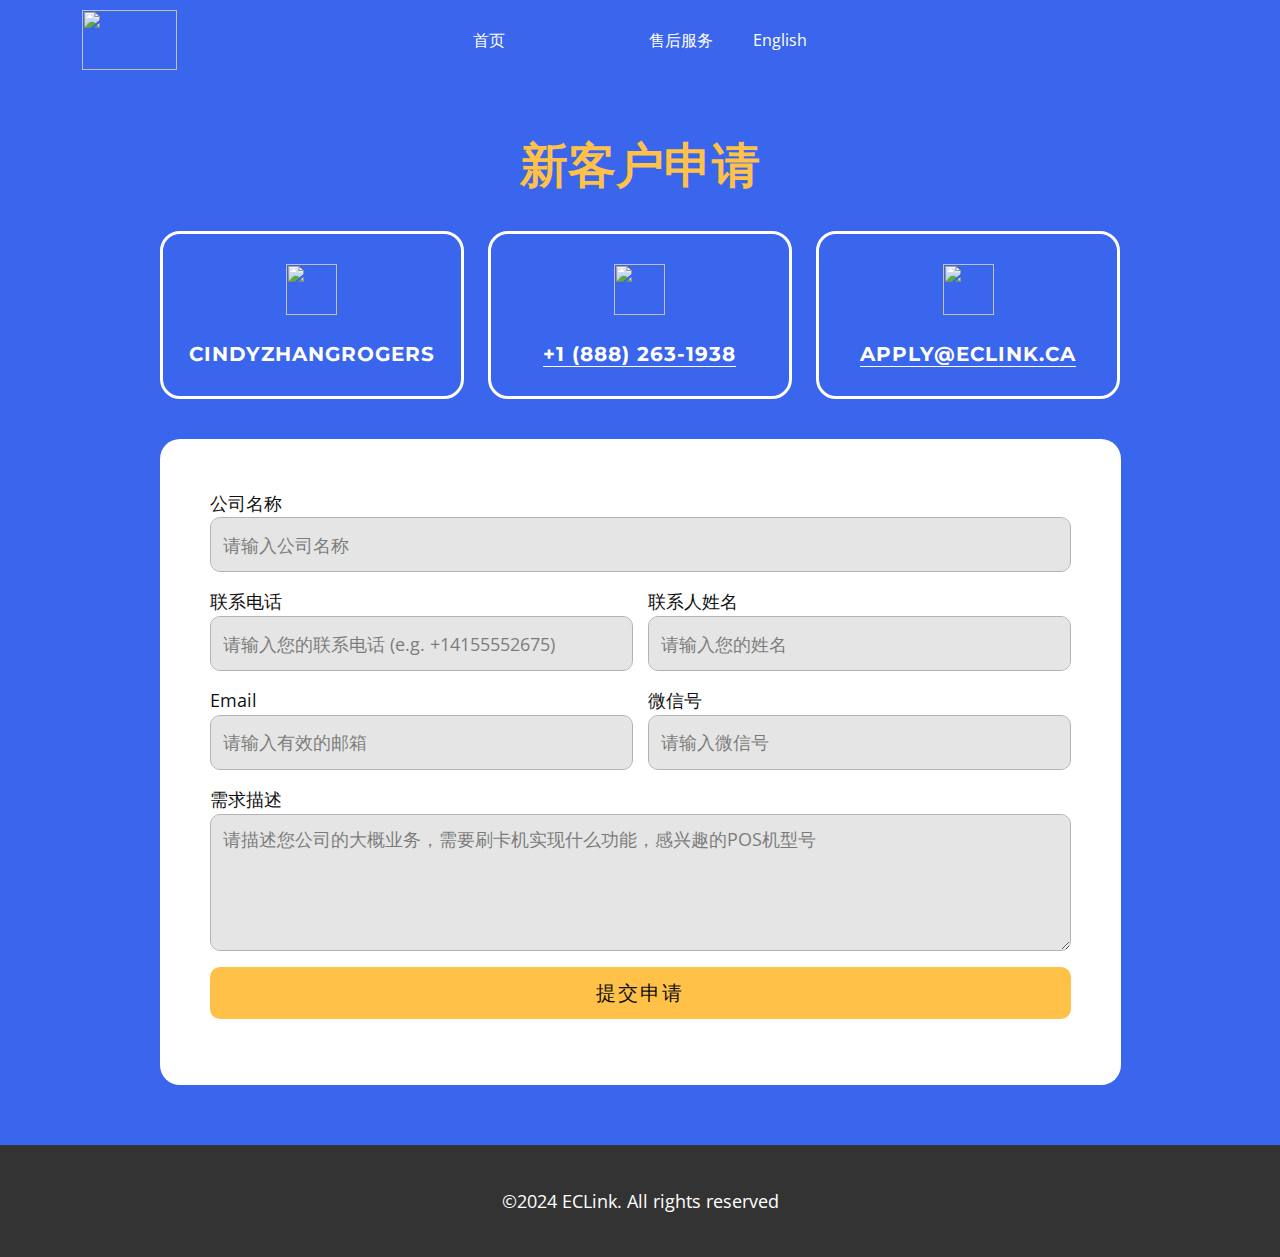
==== Application.html @ 1c9abfee "Add files via upload" ====
<!DOCTYPE html>
<html style="font-size: 16px;" lang="en"><head>
    <meta name="viewport" content="width=device-width, initial-scale=1.0">
    <meta charset="utf-8">
    <meta name="keywords" content="​Get in touch">
    <meta name="description" content="">
    <title>Application</title>
    <link rel="stylesheet" href="nicepage.css" media="screen">
<link rel="stylesheet" href="Application.css" media="screen">
    <script class="u-script" type="text/javascript" src="jquery-1.9.1.min.js" defer=""></script>
    <script class="u-script" type="text/javascript" src="nicepage.js" defer=""></script>
    <meta name="generator" content="Nicepage 6.3.7, nicepage.com">
    <meta name="referrer" content="origin">
    <link id="u-theme-google-font" rel="stylesheet" href="https://fonts.googleapis.com/css?family=Montserrat:100,100i,200,200i,300,300i,400,400i,500,500i,600,600i,700,700i,800,800i,900,900i|Open+Sans:300,300i,400,400i,500,500i,600,600i,700,700i,800,800i">
    <link id="u-page-google-font" rel="stylesheet" href="https://fonts.googleapis.com/css?family=Open+Sans:300,300i,400,400i,500,500i,600,600i,700,700i,800,800i">
    
    
    
    <script type="application/ld+json">{
		"@context": "http://schema.org",
		"@type": "Organization",
		"name": "",
		"logo": "images/logo.jpg"
}</script>
    <meta name="theme-color" content="#3a65ed">
    <meta property="og:title" content="Application">
    <meta property="og:type" content="website">
  <meta data-intl-tel-input-cdn-path="intlTelInput/"></head>
  <body data-path-to-root="./" data-include-products="false" class="u-body u-overlap u-overlap-contrast u-overlap-transparent u-xl-mode" data-lang="en"><header class="u-clearfix u-header u-header" id="sec-46b6"><div class="u-clearfix u-sheet u-sheet-1">
        <a href="#" class="u-image u-logo u-image-1" data-image-width="1075" data-image-height="680">
          <img class="u-logo-image u-logo-image-1" src="images/logo.jpg">
        </a>
        <nav class="u-menu u-menu-one-level u-offcanvas u-menu-1" data-responsive-from="SM">
          <div class="menu-collapse" style="font-size: 1rem; letter-spacing: 0px;">
            <a class="u-button-style u-custom-left-right-menu-spacing u-custom-padding-bottom u-custom-top-bottom-menu-spacing u-nav-link u-text-active-palette-1-base u-text-hover-palette-2-base" href="#">
              <svg class="u-svg-link" viewBox="0 0 24 24"><use xlink:href="#menu-hamburger"></use></svg>
              <svg class="u-svg-content" version="1.1" id="menu-hamburger" viewBox="0 0 16 16" x="0px" y="0px" xmlns:xlink="http://www.w3.org/1999/xlink" xmlns="http://www.w3.org/2000/svg"><g><rect y="1" width="16" height="2"></rect><rect y="7" width="16" height="2"></rect><rect y="13" width="16" height="2"></rect>
</g></svg>
            </a>
          </div>
          <div class="u-custom-menu u-nav-container">
            <ul class="u-nav u-unstyled u-nav-1"><li class="u-nav-item"><a class="u-button-style u-nav-link u-text-active-palette-1-base u-text-hover-palette-2-base" href="home.html" style="padding: 10px 20px;">首页</a>
</li><li class="u-nav-item"><a class="u-button-style u-nav-link u-text-active-palette-1-base u-text-hover-palette-2-base" href="Application.html" style="padding: 10px 20px;">开户申请</a>
</li><li class="u-nav-item"><a class="u-button-style u-nav-link u-text-active-palette-1-base u-text-hover-palette-2-base" href="Support.html" style="padding: 10px 20px;">售后服务</a>
</li><li class="u-nav-item"><a class="u-button-style u-nav-link u-text-active-palette-1-base u-text-hover-palette-2-base" style="padding: 10px 20px;">English</a>
</li></ul>
          </div>
          <div class="u-custom-menu u-nav-container-collapse">
            <div class="u-black u-container-style u-inner-container-layout u-opacity u-opacity-95 u-sidenav">
              <div class="u-inner-container-layout u-sidenav-overflow">
                <div class="u-menu-close"></div>
                <ul class="u-align-center u-nav u-popupmenu-items u-unstyled u-nav-2"><li class="u-nav-item"><a class="u-button-style u-nav-link" href="home.html">首页</a>
</li><li class="u-nav-item"><a class="u-button-style u-nav-link" href="Application.html">开户申请</a>
</li><li class="u-nav-item"><a class="u-button-style u-nav-link" href="Support.html">售后服务</a>
</li><li class="u-nav-item"><a class="u-button-style u-nav-link">English</a>
</li></ul>
              </div>
            </div>
            <div class="u-black u-menu-overlay u-opacity u-opacity-70"></div>
          </div>
        </nav>
      </div></header>
    <section class="u-align-center u-clearfix u-palette-1-base u-section-1" id="carousel_5136">
      <div class="u-clearfix u-sheet u-sheet-1">
        <h3 class="u-text u-text-default u-text-palette-4-base u-text-1"> 新客户申请</h3>
        <div class="u-list u-list-1">
          <div class="u-repeater u-repeater-1">
            <div class="u-align-center u-border-3 u-border-white u-container-style u-hover-feature u-list-item u-radius u-repeater-item u-shape-round u-list-item-1">
              <div class="u-container-layout u-similar-container u-valign-bottom u-container-layout-1"><span class="u-file-icon u-hover-feature u-icon u-text-white u-icon-1"><img src="images/3128220-93ff8251.png" alt=""></span>
                <h6 class="u-text u-text-2"> cindyzhangrogers</h6>
              </div>
            </div>
            <div class="u-align-center u-border-3 u-border-white u-container-style u-hover-feature u-list-item u-radius u-repeater-item u-shape-round u-list-item-2">
              <div class="u-container-layout u-similar-container u-valign-bottom u-container-layout-2"><span class="u-file-icon u-hover-feature u-icon u-icon-rectangle u-text-white u-icon-2"><img src="images/3059446-c2c5b33e.png" alt=""></span>
                <h6 class="u-text u-text-3">
                  <a href="https://nicepage.one" class="u-active-none u-border-1 u-border-active-palette-4-light-2 u-border-hover-palette-4-light-2 u-border-no-left u-border-no-right u-border-no-top u-border-white u-bottom-left-radius-0 u-bottom-right-radius-0 u-btn u-button-link u-button-style u-hover-none u-none u-radius-0 u-text-active-palette-4-light-2 u-text-body-alt-color u-text-hover-palette-4-light-2 u-top-left-radius-0 u-top-right-radius-0 u-btn-1"> +1 (888) 263-1938</a>
                </h6>
              </div>
            </div>
            <div class="u-align-center u-border-3 u-border-white u-container-style u-hover-feature u-list-item u-radius u-repeater-item u-shape-round u-list-item-3">
              <div class="u-container-layout u-similar-container u-valign-bottom u-container-layout-3"><span class="u-file-icon u-hover-feature u-icon u-icon-rectangle u-text-white u-icon-3"><img src="images/2099199-390ae0a7.png" alt=""></span>
                <h6 class="u-text u-text-4">
                  <a href="https://nicepage.cc" class="u-active-none u-border-1 u-border-active-palette-4-light-2 u-border-hover-palette-4-light-2 u-border-no-left u-border-no-right u-border-no-top u-border-white u-btn u-button-link u-button-style u-hover-none u-none u-text-active-palette-4-light-2 u-text-body-alt-color u-text-hover-palette-4-light-2 u-btn-2" data-animation-name="" data-animation-duration="0" data-animation-delay="0" data-animation-direction="">apply@eclink.ca</a>
                </h6>
              </div>
            </div>
          </div>
        </div>
        <div class="u-align-center u-container-style u-expanded-width-sm u-expanded-width-xs u-group u-radius-20 u-shape-round u-white u-group-1">
          <div class="u-container-layout u-valign-middle-lg u-valign-middle-md u-valign-middle-sm u-valign-middle-xl u-container-layout-4">
            <div class="u-form u-form-1">
              <form action="https://forms.nicepagesrv.com/v2/form/process" class="u-clearfix u-form-spacing-15 u-form-vertical u-inner-form" source="email" name="form" style="padding: 0px;">
                <div class="u-form-group u-form-name">
                  <label for="name-4c18" class="u-label u-label-1">公司名称</label>
                  <input type="text" placeholder="请输入公司名称" id="name-4c18" name="companyname" class="u-grey-10 u-input u-input-rectangle u-radius-10 u-input-1" required="">
                </div>
                <div class="u-form-group u-form-partition-factor-2 u-form-phone u-form-group-2">
                  <label for="phone-2d13" class="u-label u-label-2">联系电话</label>
                  <input type="tel" pattern="\+?\d{0,3}[\s\(\-]?([0-9]{2,3})[\s\)\-]?([\s\-]?)([0-9]{3})[\s\-]?([0-9]{2})[\s\-]?([0-9]{2})" placeholder="请输入您的联系电话 (e.g. +14155552675)" id="phone-2d13" name="phone" class="u-grey-10 u-input u-input-rectangle u-radius-10 u-input-2" required="">
                </div>
                <div class="u-form-group u-form-name u-form-partition-factor-2 u-form-group-3">
                  <label for="name-0b29" class="u-label u-label-3">联系人姓名</label>
                  <input type="text" placeholder="请输入您的姓名" id="name-0b29" name="name" class="u-grey-10 u-input u-input-rectangle u-radius-10 u-input-3" required="">
                </div>
                <div class="u-form-email u-form-group u-form-partition-factor-2">
                  <label for="email-4c18" class="u-label u-label-4">Email</label>
                  <input type="email" placeholder="请输入有效的邮箱" id="email-4c18" name="email" class="u-grey-10 u-input u-input-rectangle u-radius-10 u-input-4" required="">
                </div>
                <div class="u-form-group u-form-partition-factor-2 u-form-group-5">
                  <label for="text-0047" class="u-label u-label-5">微信号</label>
                  <input type="text" placeholder="请输入微信号" id="text-0047" name="wechat" class="u-grey-10 u-input u-input-rectangle u-radius-10 u-input-5">
                </div>
                <div class="u-form-group u-form-message">
                  <label for="message-4c18" class="u-label u-label-6">需求描述</label>
                  <textarea placeholder="​请描述您公司的大概业务，需要刷卡机实现什么功能，感兴趣的POS机型号" rows="4" cols="50" id="message-4c18" name="message" class="u-grey-10 u-input u-input-rectangle u-radius-10 u-input-6" required=""></textarea>
                </div>
                <div class="u-align-right u-form-group u-form-submit">
                  <a href="#" class="u-active-palette-1-base u-border-active-palette-4-light-1 u-border-hover-palette-4-light-1 u-border-none u-btn u-btn-round u-btn-submit u-button-style u-hover-palette-1-base u-palette-4-base u-radius-10 u-btn-3">提交申请</a>
                  <input type="submit" value="submit" class="u-form-control-hidden">
                </div>
                <div class="u-form-send-message u-form-send-success"> Thank you! Your message has been sent. </div>
                <div class="u-form-send-error u-form-send-message"> Unable to send your message. Please fix errors then try again. </div>
                <input type="hidden" value="" name="recaptchaResponse">
                <input type="hidden" name="formServices" value="cdde18cf-fee6-e1ab-d21a-7b9072a118e2">
              </form>
            </div>
          </div>
        </div>
      </div>
      
      
      
      
      
      
    </section>
    
    
    
    <footer class="u-align-center u-clearfix u-footer u-grey-80 u-footer" id="sec-5608"><div class="u-clearfix u-sheet u-valign-middle u-sheet-1">
        <p class="u-text u-text-1"> ©2024&nbsp;ECLink. All rights reserved</p>
      </div></footer>
    
  
</body></html>
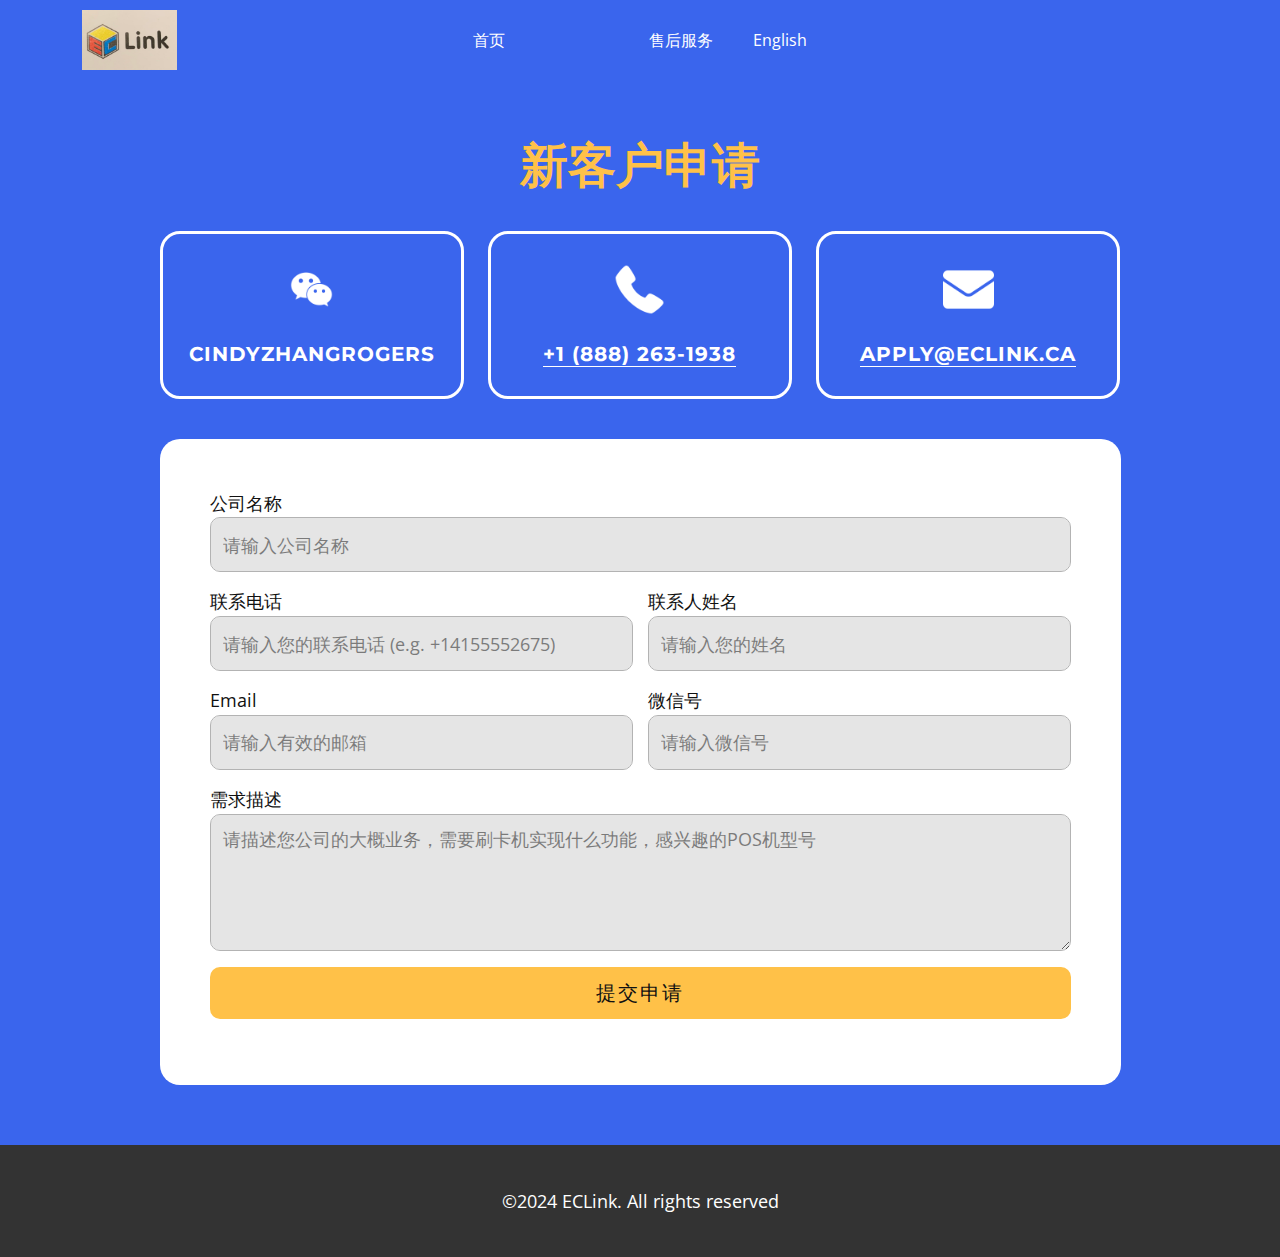
==== commit 5f2bd76f: "Add files via upload" ====
--- a/Application.html
+++ b/Application.html
@@ -73,14 +73,14 @@
             <div class="u-align-center u-border-3 u-border-white u-container-style u-hover-feature u-list-item u-radius u-repeater-item u-shape-round u-list-item-2">
               <div class="u-container-layout u-similar-container u-valign-bottom u-container-layout-2"><span class="u-file-icon u-hover-feature u-icon u-icon-rectangle u-text-white u-icon-2"><img src="images/3059446-c2c5b33e.png" alt=""></span>
                 <h6 class="u-text u-text-3">
-                  <a href="https://nicepage.one" class="u-active-none u-border-1 u-border-active-palette-4-light-2 u-border-hover-palette-4-light-2 u-border-no-left u-border-no-right u-border-no-top u-border-white u-bottom-left-radius-0 u-bottom-right-radius-0 u-btn u-button-link u-button-style u-hover-none u-none u-radius-0 u-text-active-palette-4-light-2 u-text-body-alt-color u-text-hover-palette-4-light-2 u-top-left-radius-0 u-top-right-radius-0 u-btn-1"> +1 (888) 263-1938</a>
+                  <a class="u-active-none u-border-1 u-border-active-palette-4-light-2 u-border-hover-palette-4-light-2 u-border-no-left u-border-no-right u-border-no-top u-border-white u-bottom-left-radius-0 u-bottom-right-radius-0 u-btn u-button-link u-button-style u-hover-none u-none u-radius-0 u-text-active-palette-4-light-2 u-text-body-alt-color u-text-hover-palette-4-light-2 u-top-left-radius-0 u-top-right-radius-0 u-btn-1"> +1 (888) 263-1938</a>
                 </h6>
               </div>
             </div>
             <div class="u-align-center u-border-3 u-border-white u-container-style u-hover-feature u-list-item u-radius u-repeater-item u-shape-round u-list-item-3">
               <div class="u-container-layout u-similar-container u-valign-bottom u-container-layout-3"><span class="u-file-icon u-hover-feature u-icon u-icon-rectangle u-text-white u-icon-3"><img src="images/2099199-390ae0a7.png" alt=""></span>
                 <h6 class="u-text u-text-4">
-                  <a href="https://nicepage.cc" class="u-active-none u-border-1 u-border-active-palette-4-light-2 u-border-hover-palette-4-light-2 u-border-no-left u-border-no-right u-border-no-top u-border-white u-btn u-button-link u-button-style u-hover-none u-none u-text-active-palette-4-light-2 u-text-body-alt-color u-text-hover-palette-4-light-2 u-btn-2" data-animation-name="" data-animation-duration="0" data-animation-delay="0" data-animation-direction="">apply@eclink.ca</a>
+                  <a href="mailto:apply@eclink.ca" class="u-active-none u-border-1 u-border-active-palette-4-light-2 u-border-hover-palette-4-light-2 u-border-no-left u-border-no-right u-border-no-top u-border-white u-btn u-button-link u-button-style u-hover-none u-none u-text-active-palette-4-light-2 u-text-body-alt-color u-text-hover-palette-4-light-2 u-btn-2" data-animation-name="" data-animation-duration="0" data-animation-delay="0" data-animation-direction="">apply@eclink.ca</a>
                 </h6>
               </div>
             </div>
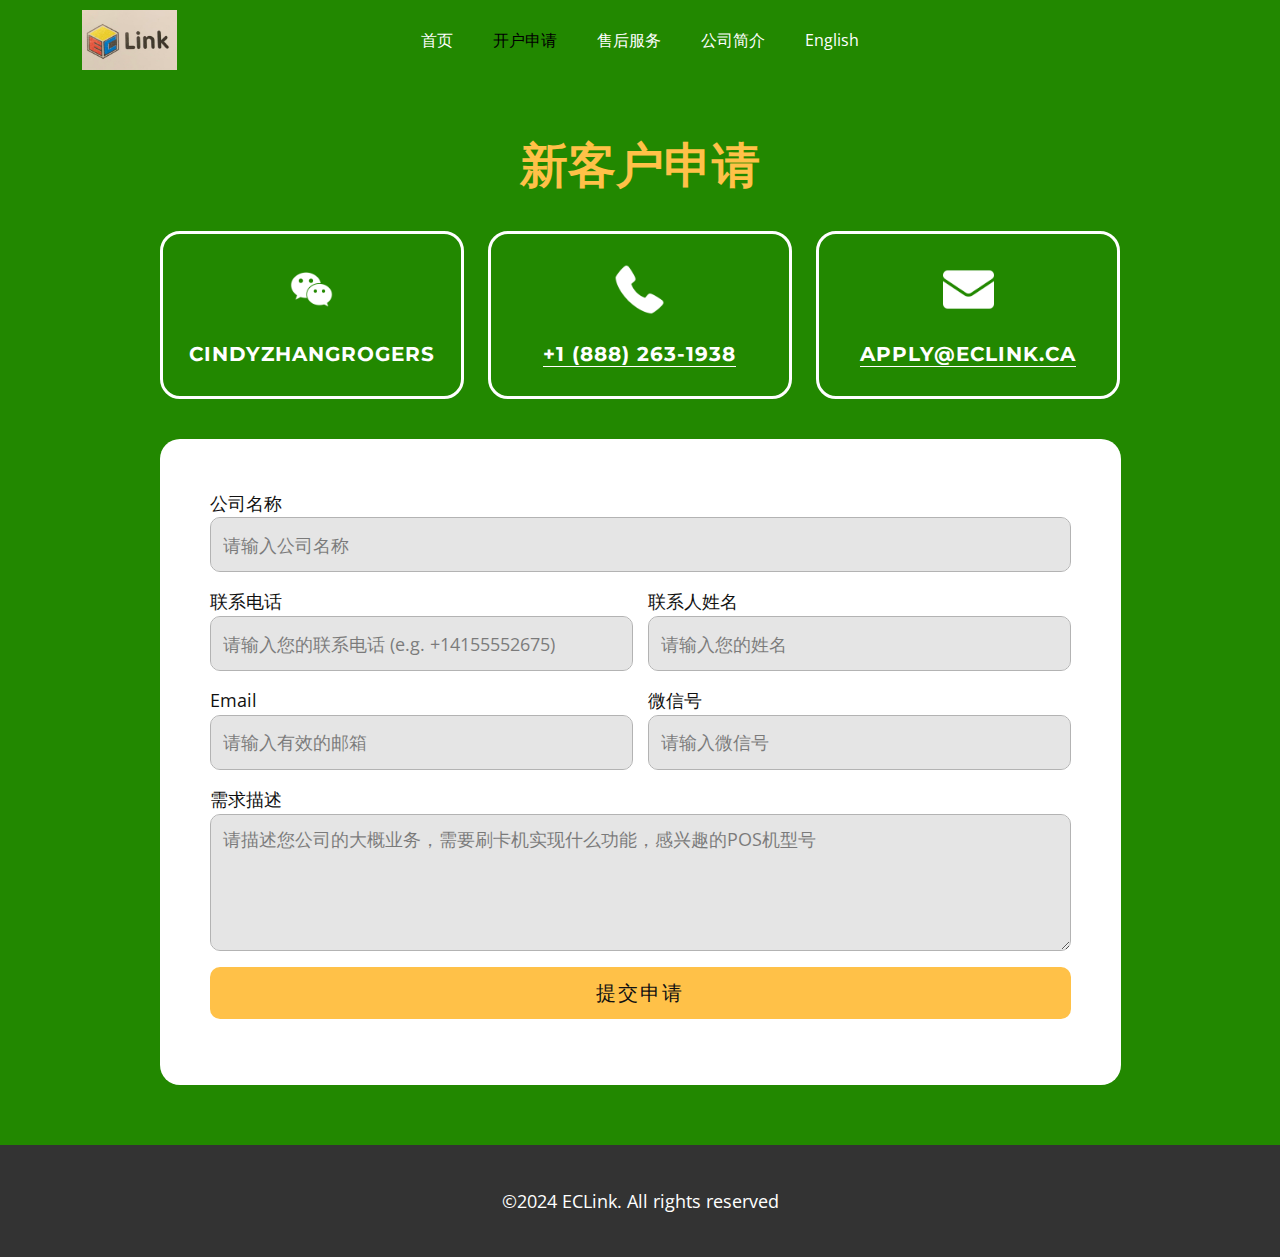
==== commit 0cc86212: "Add files via upload" ====
--- a/Application.html
+++ b/Application.html
@@ -9,7 +9,7 @@
 <link rel="stylesheet" href="Application.css" media="screen">
     <script class="u-script" type="text/javascript" src="jquery-1.9.1.min.js" defer=""></script>
     <script class="u-script" type="text/javascript" src="nicepage.js" defer=""></script>
-    <meta name="generator" content="Nicepage 6.3.7, nicepage.com">
+    <meta name="generator" content="Nicepage 6.5.6, nicepage.com">
     <meta name="referrer" content="origin">
     <link id="u-theme-google-font" rel="stylesheet" href="https://fonts.googleapis.com/css?family=Montserrat:100,100i,200,200i,300,300i,400,400i,500,500i,600,600i,700,700i,800,800i,900,900i|Open+Sans:300,300i,400,400i,500,500i,600,600i,700,700i,800,800i">
     <link id="u-page-google-font" rel="stylesheet" href="https://fonts.googleapis.com/css?family=Open+Sans:300,300i,400,400i,500,500i,600,600i,700,700i,800,800i">
@@ -26,23 +26,24 @@
     <meta property="og:title" content="Application">
     <meta property="og:type" content="website">
   <meta data-intl-tel-input-cdn-path="intlTelInput/"></head>
-  <body data-path-to-root="./" data-include-products="false" class="u-body u-overlap u-overlap-contrast u-overlap-transparent u-xl-mode" data-lang="en"><header class="u-clearfix u-header u-header" id="sec-46b6"><div class="u-clearfix u-sheet u-sheet-1">
+  <body data-path-to-root="./" data-include-products="false" class="u-body u-overlap u-overlap-contrast u-overlap-transparent u-xl-mode" data-lang="en"><header class="u-clearfix u-custom-color-1 u-header u-header" id="sec-46b6"><div class="u-clearfix u-sheet u-sheet-1">
         <a href="#" class="u-image u-logo u-image-1" data-image-width="1075" data-image-height="680">
           <img class="u-logo-image u-logo-image-1" src="images/logo.jpg">
         </a>
         <nav class="u-menu u-menu-one-level u-offcanvas u-menu-1" data-responsive-from="SM">
           <div class="menu-collapse" style="font-size: 1rem; letter-spacing: 0px;">
-            <a class="u-button-style u-custom-left-right-menu-spacing u-custom-padding-bottom u-custom-top-bottom-menu-spacing u-nav-link u-text-active-palette-1-base u-text-hover-palette-2-base" href="#">
+            <a class="u-button-style u-custom-left-right-menu-spacing u-custom-padding-bottom u-custom-text-active-color u-custom-text-color u-custom-top-bottom-menu-spacing u-nav-link u-text-active-palette-1-base u-text-hover-palette-2-base" href="#">
               <svg class="u-svg-link" viewBox="0 0 24 24"><use xlink:href="#menu-hamburger"></use></svg>
               <svg class="u-svg-content" version="1.1" id="menu-hamburger" viewBox="0 0 16 16" x="0px" y="0px" xmlns:xlink="http://www.w3.org/1999/xlink" xmlns="http://www.w3.org/2000/svg"><g><rect y="1" width="16" height="2"></rect><rect y="7" width="16" height="2"></rect><rect y="13" width="16" height="2"></rect>
 </g></svg>
             </a>
           </div>
           <div class="u-custom-menu u-nav-container">
-            <ul class="u-nav u-unstyled u-nav-1"><li class="u-nav-item"><a class="u-button-style u-nav-link u-text-active-palette-1-base u-text-hover-palette-2-base" href="home.html" style="padding: 10px 20px;">首页</a>
-</li><li class="u-nav-item"><a class="u-button-style u-nav-link u-text-active-palette-1-base u-text-hover-palette-2-base" href="Application.html" style="padding: 10px 20px;">开户申请</a>
-</li><li class="u-nav-item"><a class="u-button-style u-nav-link u-text-active-palette-1-base u-text-hover-palette-2-base" href="Support.html" style="padding: 10px 20px;">售后服务</a>
-</li><li class="u-nav-item"><a class="u-button-style u-nav-link u-text-active-palette-1-base u-text-hover-palette-2-base" style="padding: 10px 20px;">English</a>
+            <ul class="u-nav u-unstyled u-nav-1"><li class="u-nav-item"><a class="u-button-style u-nav-link u-text-active-black u-text-hover-palette-2-base" href="home.html" style="padding: 10px 20px;">首页</a>
+</li><li class="u-nav-item"><a class="u-button-style u-nav-link u-text-active-black u-text-hover-palette-2-base" href="Application.html" style="padding: 10px 20px;">开户申请</a>
+</li><li class="u-nav-item"><a class="u-button-style u-nav-link u-text-active-black u-text-hover-palette-2-base" href="Support.html" style="padding: 10px 20px;">售后服务</a>
+</li><li class="u-nav-item"><a class="u-button-style u-nav-link u-text-active-black u-text-hover-palette-2-base" href="About.html" style="padding: 10px 20px;">公司简介</a>
+</li><li class="u-nav-item"><a class="u-button-style u-nav-link u-text-active-black u-text-hover-palette-2-base" style="padding: 10px 20px;">English</a>
 </li></ul>
           </div>
           <div class="u-custom-menu u-nav-container-collapse">
@@ -52,6 +53,7 @@
                 <ul class="u-align-center u-nav u-popupmenu-items u-unstyled u-nav-2"><li class="u-nav-item"><a class="u-button-style u-nav-link" href="home.html">首页</a>
 </li><li class="u-nav-item"><a class="u-button-style u-nav-link" href="Application.html">开户申请</a>
 </li><li class="u-nav-item"><a class="u-button-style u-nav-link" href="Support.html">售后服务</a>
+</li><li class="u-nav-item"><a class="u-button-style u-nav-link" href="About.html">公司简介</a>
 </li><li class="u-nav-item"><a class="u-button-style u-nav-link">English</a>
 </li></ul>
               </div>
@@ -60,7 +62,7 @@
           </div>
         </nav>
       </div></header>
-    <section class="u-align-center u-clearfix u-palette-1-base u-section-1" id="carousel_5136">
+    <section class="u-align-center u-clearfix u-custom-color-1 u-section-1" id="carousel_5136">
       <div class="u-clearfix u-sheet u-sheet-1">
         <h3 class="u-text u-text-default u-text-palette-4-base u-text-1"> 新客户申请</h3>
         <div class="u-list u-list-1">
--- a/nicepage.css
+++ b/nicepage.css
@@ -21583,6 +21583,10 @@
   
   --animation-custom_in-translate_y: -50% !important;
 }
+.u-animation-sticky {
+  position: sticky;
+  top: 0;
+}
 .u-cookies-consent {
   display: none;
   position: fixed;
@@ -41969,7 +41973,199 @@
 
 /*begin-variables sitestylecss*/
 
+.u-custom-color-1,
+        .u-body.u-custom-color-1,
+        section.u-custom-color-1:before,
+        .u-custom-color-1 > .u-audio-main-layout-wrapper:before,
+        .u-custom-color-1 > .u-container-layout:before,
+        .u-custom-color-1 > .u-inner-container-layout:before,
+        .u-custom-color-1.u-sidenav:before,
+        .u-container-layout.u-container-layout.u-custom-color-1:before,
+        .u-table-alt-custom-color-1 tr:nth-child(even)
+        {
+            color: #ffffff;
+            background-color: #228800;
+        }
 
+        .u-input.u-custom-color-1,
+        .u-field-input.u-custom-color-1,
+        .u-button-style.u-custom-color-1,
+        .u-button-style.u-custom-color-1[class*="u-border-"]
+        {
+            color: #ffffff !important;
+            background-color: #228800 !important;
+        }
+
+        .u-button-style.u-custom-color-1:hover,
+        .u-button-style.u-custom-color-1[class*="u-border-"]:hover,
+        .u-button-style.u-custom-color-1:focus,
+        .u-button-style.u-custom-color-1[class*="u-border-"]:focus,
+        .u-button-style.u-button-style.u-custom-color-1:active,
+        .u-button-style.u-button-style.u-custom-color-1[class*="u-border-"]:active,
+        .u-button-style.u-button-style.u-custom-color-1.active,
+        .u-button-style.u-button-style.u-custom-color-1[class*="u-border-"].active,
+        li.active > .u-button-style.u-button-style.u-custom-color-1,
+        li.active > .u-button-style.u-button-style.u-custom-color-1[class*="u-border-"]
+        {
+            color: #ffffff !important;
+            background-color: #1f7a00 !important;
+        }
+
+        .u-hover-custom-color-1:hover,
+        .u-hover-custom-color-1[class*="u-border-"]:hover,
+        .u-hover-custom-color-1:focus,
+        .u-hover-custom-color-1[class*="u-border-"]:focus,
+        .u-active-custom-color-1.u-active.u-active,
+        .u-active-custom-color-1[class*="u-border-"].u-active.u-active,
+        a.u-button-style.u-hover-custom-color-1:hover,
+        a.u-button-style.u-hover-custom-color-1.hover,
+        a.u-button-style.u-hover-custom-color-1[class*="u-border-"]:hover,
+        a.u-button-style.u-hover-custom-color-1[class*="u-border-"].hover,
+        a.u-button-style:hover > .u-hover-custom-color-1,
+        a.u-button-style:hover > .u-hover-custom-color-1[class*="u-border-"],
+        a.u-button-style.u-hover-custom-color-1:focus,
+        a.u-button-style.u-hover-custom-color-1[class*="u-border-"]:focus,
+        a.u-button-style.u-button-style.u-active-custom-color-1:active,
+        a.u-button-style.u-button-style.u-active-custom-color-1[class*="u-border-"]:active,
+        a.u-button-style.u-button-style.u-active-custom-color-1.active,
+        a.u-button-style.u-button-style.u-active-custom-color-1[class*="u-border-"].active,
+        a.u-button-style.u-button-style.active > .u-active-custom-color-1,
+        a.u-button-style.u-button-style.active > .u-active-custom-color-1[class*="u-border-"],
+        li.active > a.u-button-style.u-button-style.u-active-custom-color-1,
+        li.active > a.u-button-style.u-button-style.u-active-custom-color-1[class*="u-border-"],
+        input.u-field-input.u-field-input.u-active-custom-color-1:checked
+        {
+            color: #ffffff !important;
+            background-color: #228800 !important;
+        }
+
+        a.u-link.u-hover-custom-color-1:hover {
+            color: #228800 !important;
+        }
+
+        
+
+        
+        .u-border-custom-color-1,
+        .u-border-custom-color-1.u-input,
+        .u-border-custom-color-1.u-field-input.u-field-input,
+        .u-separator-custom-color-1:after
+        {
+            border-color: #228800;
+            stroke: #228800;
+        }
+
+        .u-button-style.u-border-custom-color-1
+        {
+            border-color: #228800 !important;
+            color: #228800 !important;
+            background-color: transparent !important;
+        }
+
+        .u-button-style.u-border-custom-color-1:hover,
+        .u-button-style.u-border-custom-color-1:focus
+        {
+            border-color: transparent !important;
+            color: #1f7a00 !important;
+            background-color: transparent !important;
+        }
+
+        .u-border-hover-custom-color-1:hover,
+        .u-border-hover-custom-color-1:focus,
+        .u-border-active-custom-color-1.u-active.u-active,
+        a.u-button-style.u-border-hover-custom-color-1:hover,
+        a.u-button-style:hover > .u-border-hover-custom-color-1,
+        a.u-button-style.u-border-hover-custom-color-1:focus,
+        a.u-button-style.u-button-style.u-border-active-custom-color-1:active,
+        a.u-button-style.u-button-style.u-border-active-custom-color-1.active,
+        a.u-button-style.u-button-style.active > .u-border-active-custom-color-1,
+        li.active > a.u-button-style.u-button-style.u-border-active-custom-color-1,
+        input.u-field-input.u-field-input.u-border-active-custom-color-1:checked
+        {
+            color: #228800 !important;
+            border-color: #228800 !important;
+        }
+
+        .u-link.u-border-custom-color-1[class*="u-border-"]
+        {
+            border-color: #228800 !important;
+        }
+
+        .u-link.u-border-custom-color-1[class*="u-border-"]:hover
+        {
+            border-color: #1f7a00 !important;
+        }
+        
+
+        
+        .u-text-custom-color-1,
+        .u-input.u-text-custom-color-1,
+        .u-input.u-text-custom-color-1[class*="u-border-"],
+        li.active > a.u-button-style.u-text-custom-color-1,
+        li.active > a.u-button-style.u-text-custom-color-1[class*="u-border-"],
+        a.u-button-style.u-text-custom-color-1,
+        a.u-button-style.u-text-custom-color-1[class*="u-border-"]
+        {
+            color: #228800 !important;
+        }
+
+        a.u-button-style.u-text-custom-color-1:hover,
+        a.u-button-style.u-text-custom-color-1[class*="u-border-"]:hover,
+        a.u-button-style.u-text-custom-color-1:focus,
+        a.u-button-style.u-text-custom-color-1[class*="u-border-"]:focus,
+        a.u-button-style.u-button-style.u-text-custom-color-1:active,
+        a.u-button-style.u-button-style.u-text-custom-color-1[class*="u-border-"]:active,
+        a.u-button-style.u-button-style.u-text-custom-color-1.active,
+        a.u-button-style.u-button-style.u-text-custom-color-1[class*="u-border-"].active
+        {
+            color: #1f7a00 !important;
+        }
+
+        a.u-button-style:hover > .u-text-hover-custom-color-1,
+        a.u-button-style:hover > .u-text-hover-custom-color-1[class*="u-border-"],
+        a.u-button-style.u-button-style.u-text-hover-custom-color-1:hover,
+        a.u-button-style.u-button-style.u-text-hover-custom-color-1[class*="u-border-"]:hover,
+        a.u-button-style.u-button-style.u-button-style.u-text-hover-custom-color-1.active,
+        a.u-button-style.u-button-style.u-button-style.u-text-hover-custom-color-1[class*="u-border-"].active,
+        a.u-button-style.u-button-style.u-button-style.u-text-hover-custom-color-1:active,
+        a.u-button-style.u-button-style.u-button-style.u-text-hover-custom-color-1[class*="u-border-"]:active,
+        a.u-button-style.u-button-style.u-text-hover-custom-color-1:focus,
+        a.u-button-style.u-button-style.u-text-hover-custom-color-1[class*="u-border-"]:focus,
+        a.u-button-style.u-button-style.u-button-style.u-button-style.u-text-active-custom-color-1:active,
+        a.u-button-style.u-button-style.u-button-style.u-button-style.u-text-active-custom-color-1[class*="u-border-"]:active,
+        a.u-button-style.u-button-style.u-button-style.u-button-style.u-text-active-custom-color-1.active,
+        a.u-button-style.u-button-style.u-button-style.u-button-style.u-text-active-custom-color-1[class*="u-border-"].active,
+        a.u-button-style.u-button-style.active > .u-text-active-custom-color-1,
+        a.u-button-style.u-button-style.active > .u-text-active-custom-color-1[class*="u-border-"],
+        :not(.level-2) > .u-nav > .u-nav-item > a.u-nav-link.u-text-hover-custom-color-1:hover,
+        :not(.level-2) > .u-nav > .u-nav-item > a.u-nav-link.u-nav-link.u-text-active-custom-color-1.active,
+        .u-text-hover-custom-color-1.u-language-url:hover,
+        .u-text-hover-custom-color-1 .u-language-url:hover,
+        .u-text-hover-custom-color-1.u-carousel-control:hover,
+        .u-popupmenu-items.u-text-hover-custom-color-1 .u-nav-link:hover,
+        .u-popupmenu-items.u-popupmenu-items.u-text-active-custom-color-1 .u-nav-link.active
+        {
+            color: #228800 !important;
+        }
+
+        .u-text-custom-color-1 .u-svg-link,
+        .u-text-hover-custom-color-1:hover .u-svg-link,
+        .u-button-style:hover > .u-text-hover-custom-color-1 .u-svg-link,
+        .u-button-style.u-button-style.active > .u-text-active-custom-color-1 .u-svg-link,
+        .u-text-hover-custom-color-1:focus .u-svg-link
+        {
+            fill: #228800;
+        }
+
+        .u-link.u-text-custom-color-1:hover
+        {
+            color: #1f7a00 !important;
+        }
+
+        a.u-link.u-text-hover-custom-color-1:hover
+        {
+            color: #228800 !important;
+        }
 
         .u-body
         {
@@ -42443,29 +42639,29 @@
         /** color-rules **/
 
         /** alt-color-rules **/
-        .u-body-color p:not(.u-text-variant),.u-palette-1-base p:not(.u-text-variant),.u-palette-1-dark-3 p:not(.u-text-variant),.u-palette-1-dark-2 p:not(.u-text-variant),.u-palette-1-dark-1 p:not(.u-text-variant),.u-palette-1 p:not(.u-text-variant),.u-palette-1-light-1 p:not(.u-text-variant),.u-palette-2-base p:not(.u-text-variant),.u-palette-2-dark-3 p:not(.u-text-variant),.u-palette-2-dark-2 p:not(.u-text-variant),.u-palette-2-dark-1 p:not(.u-text-variant),.u-palette-2 p:not(.u-text-variant),.u-palette-2-light-1 p:not(.u-text-variant),.u-palette-2-light-2 p:not(.u-text-variant),.u-palette-3-dark-3 p:not(.u-text-variant),.u-palette-3-dark-2 p:not(.u-text-variant),.u-palette-3-dark-1 p:not(.u-text-variant),.u-palette-4-dark-3 p:not(.u-text-variant),.u-palette-4-dark-2 p:not(.u-text-variant),.u-palette-4-dark-1 p:not(.u-text-variant),.u-palette-5-dark-3 p:not(.u-text-variant),.u-palette-5-dark-2 p:not(.u-text-variant),.u-palette-5-dark-1 p:not(.u-text-variant),.u-grey-40 p:not(.u-text-variant),.u-grey-30 p:not(.u-text-variant),.u-grey-90 p:not(.u-text-variant),.u-grey-80 p:not(.u-text-variant),.u-grey-75 p:not(.u-text-variant),.u-black p:not(.u-text-variant),.u-grey-70 p:not(.u-text-variant),.u-grey-60 p:not(.u-text-variant),.u-grey-50 p:not(.u-text-variant),.u-grey-dark-3 p:not(.u-text-variant),.u-grey-dark-2 p:not(.u-text-variant),.u-grey-dark-1 p:not(.u-text-variant),.u-grey p:not(.u-text-variant),.u-shading p:not(.u-text-variant),.u-overlap-contrast .u-header p:not(.u-text-variant):not(.u-nav-link):not(.u-btn)
+        .u-custom-color-1 p:not(.u-text-variant),.u-body-color p:not(.u-text-variant),.u-palette-1-base p:not(.u-text-variant),.u-palette-1-dark-3 p:not(.u-text-variant),.u-palette-1-dark-2 p:not(.u-text-variant),.u-palette-1-dark-1 p:not(.u-text-variant),.u-palette-1 p:not(.u-text-variant),.u-palette-1-light-1 p:not(.u-text-variant),.u-palette-2-base p:not(.u-text-variant),.u-palette-2-dark-3 p:not(.u-text-variant),.u-palette-2-dark-2 p:not(.u-text-variant),.u-palette-2-dark-1 p:not(.u-text-variant),.u-palette-2 p:not(.u-text-variant),.u-palette-2-light-1 p:not(.u-text-variant),.u-palette-2-light-2 p:not(.u-text-variant),.u-palette-3-dark-3 p:not(.u-text-variant),.u-palette-3-dark-2 p:not(.u-text-variant),.u-palette-3-dark-1 p:not(.u-text-variant),.u-palette-4-dark-3 p:not(.u-text-variant),.u-palette-4-dark-2 p:not(.u-text-variant),.u-palette-4-dark-1 p:not(.u-text-variant),.u-palette-5-dark-3 p:not(.u-text-variant),.u-palette-5-dark-2 p:not(.u-text-variant),.u-palette-5-dark-1 p:not(.u-text-variant),.u-grey-40 p:not(.u-text-variant),.u-grey-30 p:not(.u-text-variant),.u-grey-90 p:not(.u-text-variant),.u-grey-80 p:not(.u-text-variant),.u-grey-75 p:not(.u-text-variant),.u-black p:not(.u-text-variant),.u-grey-70 p:not(.u-text-variant),.u-grey-60 p:not(.u-text-variant),.u-grey-50 p:not(.u-text-variant),.u-grey-dark-3 p:not(.u-text-variant),.u-grey-dark-2 p:not(.u-text-variant),.u-grey-dark-1 p:not(.u-text-variant),.u-grey p:not(.u-text-variant),.u-shading p:not(.u-text-variant),.u-overlap-contrast .u-header p:not(.u-text-variant):not(.u-nav-link):not(.u-btn)
         {
         color: #ffffff;
         }
-        .u-body-color a,.u-palette-1-base a,.u-palette-1-dark-3 a,.u-palette-1-dark-2 a,.u-palette-1-dark-1 a,.u-palette-1 a,.u-palette-1-light-1 a,.u-palette-2-base a,.u-palette-2-dark-3 a,.u-palette-2-dark-2 a,.u-palette-2-dark-1 a,.u-palette-2 a,.u-palette-2-light-1 a,.u-palette-2-light-2 a,.u-palette-3-dark-3 a,.u-palette-3-dark-2 a,.u-palette-3-dark-1 a,.u-palette-4-dark-3 a,.u-palette-4-dark-2 a,.u-palette-4-dark-1 a,.u-palette-5-dark-3 a,.u-palette-5-dark-2 a,.u-palette-5-dark-1 a,.u-grey-40 a,.u-grey-30 a,.u-grey-90 a,.u-grey-80 a,.u-grey-75 a,.u-black a,.u-grey-70 a,.u-grey-60 a,.u-grey-50 a,.u-grey-dark-3 a,.u-grey-dark-2 a,.u-grey-dark-1 a,.u-grey a,.u-shading a,.u-overlap-contrast .u-header a:not(.u-nav-link):not(.u-btn)
+        .u-custom-color-1 a,.u-body-color a,.u-palette-1-base a,.u-palette-1-dark-3 a,.u-palette-1-dark-2 a,.u-palette-1-dark-1 a,.u-palette-1 a,.u-palette-1-light-1 a,.u-palette-2-base a,.u-palette-2-dark-3 a,.u-palette-2-dark-2 a,.u-palette-2-dark-1 a,.u-palette-2 a,.u-palette-2-light-1 a,.u-palette-2-light-2 a,.u-palette-3-dark-3 a,.u-palette-3-dark-2 a,.u-palette-3-dark-1 a,.u-palette-4-dark-3 a,.u-palette-4-dark-2 a,.u-palette-4-dark-1 a,.u-palette-5-dark-3 a,.u-palette-5-dark-2 a,.u-palette-5-dark-1 a,.u-grey-40 a,.u-grey-30 a,.u-grey-90 a,.u-grey-80 a,.u-grey-75 a,.u-black a,.u-grey-70 a,.u-grey-60 a,.u-grey-50 a,.u-grey-dark-3 a,.u-grey-dark-2 a,.u-grey-dark-1 a,.u-grey a,.u-shading a,.u-overlap-contrast .u-header a:not(.u-nav-link):not(.u-btn)
         {
         color: #adbff8;
         }
-        .u-body-color a:hover,.u-palette-1-base a:hover,.u-palette-1-dark-3 a:hover,.u-palette-1-dark-2 a:hover,.u-palette-1-dark-1 a:hover,.u-palette-1 a:hover,.u-palette-1-light-1 a:hover,.u-palette-2-base a:hover,.u-palette-2-dark-3 a:hover,.u-palette-2-dark-2 a:hover,.u-palette-2-dark-1 a:hover,.u-palette-2 a:hover,.u-palette-2-light-1 a:hover,.u-palette-2-light-2 a:hover,.u-palette-3-dark-3 a:hover,.u-palette-3-dark-2 a:hover,.u-palette-3-dark-1 a:hover,.u-palette-4-dark-3 a:hover,.u-palette-4-dark-2 a:hover,.u-palette-4-dark-1 a:hover,.u-palette-5-dark-3 a:hover,.u-palette-5-dark-2 a:hover,.u-palette-5-dark-1 a:hover,.u-grey-40 a:hover,.u-grey-30 a:hover,.u-grey-90 a:hover,.u-grey-80 a:hover,.u-grey-75 a:hover,.u-black a:hover,.u-grey-70 a:hover,.u-grey-60 a:hover,.u-grey-50 a:hover,.u-grey-dark-3 a:hover,.u-grey-dark-2 a:hover,.u-grey-dark-1 a:hover,.u-grey a:hover
+        .u-custom-color-1 a:hover,.u-body-color a:hover,.u-palette-1-base a:hover,.u-palette-1-dark-3 a:hover,.u-palette-1-dark-2 a:hover,.u-palette-1-dark-1 a:hover,.u-palette-1 a:hover,.u-palette-1-light-1 a:hover,.u-palette-2-base a:hover,.u-palette-2-dark-3 a:hover,.u-palette-2-dark-2 a:hover,.u-palette-2-dark-1 a:hover,.u-palette-2 a:hover,.u-palette-2-light-1 a:hover,.u-palette-2-light-2 a:hover,.u-palette-3-dark-3 a:hover,.u-palette-3-dark-2 a:hover,.u-palette-3-dark-1 a:hover,.u-palette-4-dark-3 a:hover,.u-palette-4-dark-2 a:hover,.u-palette-4-dark-1 a:hover,.u-palette-5-dark-3 a:hover,.u-palette-5-dark-2 a:hover,.u-palette-5-dark-1 a:hover,.u-grey-40 a:hover,.u-grey-30 a:hover,.u-grey-90 a:hover,.u-grey-80 a:hover,.u-grey-75 a:hover,.u-black a:hover,.u-grey-70 a:hover,.u-grey-60 a:hover,.u-grey-50 a:hover,.u-grey-dark-3 a:hover,.u-grey-dark-2 a:hover,.u-grey-dark-1 a:hover,.u-grey a:hover
         {
         color: #a1a1a1;
         }
-        .u-body-color .u-btn,.u-palette-1-base .u-btn,.u-palette-1-dark-3 .u-btn,.u-palette-1-dark-2 .u-btn,.u-palette-1-dark-1 .u-btn,.u-palette-1 .u-btn,.u-palette-1-light-1 .u-btn,.u-palette-2-base .u-btn,.u-palette-2-dark-3 .u-btn,.u-palette-2-dark-2 .u-btn,.u-palette-2-dark-1 .u-btn,.u-palette-2 .u-btn,.u-palette-2-light-1 .u-btn,.u-palette-2-light-2 .u-btn,.u-palette-3-dark-3 .u-btn,.u-palette-3-dark-2 .u-btn,.u-palette-3-dark-1 .u-btn,.u-palette-4-dark-3 .u-btn,.u-palette-4-dark-2 .u-btn,.u-palette-4-dark-1 .u-btn,.u-palette-5-dark-3 .u-btn,.u-palette-5-dark-2 .u-btn,.u-palette-5-dark-1 .u-btn,.u-grey-40 .u-btn,.u-grey-30 .u-btn,.u-grey-90 .u-btn,.u-grey-80 .u-btn,.u-grey-75 .u-btn,.u-black .u-btn,.u-grey-70 .u-btn,.u-grey-60 .u-btn,.u-grey-50 .u-btn,.u-grey-dark-3 .u-btn,.u-grey-dark-2 .u-btn,.u-grey-dark-1 .u-btn,.u-grey .u-btn,.u-shading .u-btn,.u-overlap-contrast .u-header .u-btn
+        .u-custom-color-1 .u-btn,.u-body-color .u-btn,.u-palette-1-base .u-btn,.u-palette-1-dark-3 .u-btn,.u-palette-1-dark-2 .u-btn,.u-palette-1-dark-1 .u-btn,.u-palette-1 .u-btn,.u-palette-1-light-1 .u-btn,.u-palette-2-base .u-btn,.u-palette-2-dark-3 .u-btn,.u-palette-2-dark-2 .u-btn,.u-palette-2-dark-1 .u-btn,.u-palette-2 .u-btn,.u-palette-2-light-1 .u-btn,.u-palette-2-light-2 .u-btn,.u-palette-3-dark-3 .u-btn,.u-palette-3-dark-2 .u-btn,.u-palette-3-dark-1 .u-btn,.u-palette-4-dark-3 .u-btn,.u-palette-4-dark-2 .u-btn,.u-palette-4-dark-1 .u-btn,.u-palette-5-dark-3 .u-btn,.u-palette-5-dark-2 .u-btn,.u-palette-5-dark-1 .u-btn,.u-grey-40 .u-btn,.u-grey-30 .u-btn,.u-grey-90 .u-btn,.u-grey-80 .u-btn,.u-grey-75 .u-btn,.u-black .u-btn,.u-grey-70 .u-btn,.u-grey-60 .u-btn,.u-grey-50 .u-btn,.u-grey-dark-3 .u-btn,.u-grey-dark-2 .u-btn,.u-grey-dark-1 .u-btn,.u-grey .u-btn,.u-shading .u-btn,.u-overlap-contrast .u-header .u-btn
         {
         background-color: #adbff8;
         color: #000000;
         }
-        .u-body-color .u-btn:hover,.u-palette-1-base .u-btn:hover,.u-palette-1-dark-3 .u-btn:hover,.u-palette-1-dark-2 .u-btn:hover,.u-palette-1-dark-1 .u-btn:hover,.u-palette-1 .u-btn:hover,.u-palette-1-light-1 .u-btn:hover,.u-palette-2-base .u-btn:hover,.u-palette-2-dark-3 .u-btn:hover,.u-palette-2-dark-2 .u-btn:hover,.u-palette-2-dark-1 .u-btn:hover,.u-palette-2 .u-btn:hover,.u-palette-2-light-1 .u-btn:hover,.u-palette-2-light-2 .u-btn:hover,.u-palette-3-dark-3 .u-btn:hover,.u-palette-3-dark-2 .u-btn:hover,.u-palette-3-dark-1 .u-btn:hover,.u-palette-4-dark-3 .u-btn:hover,.u-palette-4-dark-2 .u-btn:hover,.u-palette-4-dark-1 .u-btn:hover,.u-palette-5-dark-3 .u-btn:hover,.u-palette-5-dark-2 .u-btn:hover,.u-palette-5-dark-1 .u-btn:hover,.u-grey-40 .u-btn:hover,.u-grey-30 .u-btn:hover,.u-grey-90 .u-btn:hover,.u-grey-80 .u-btn:hover,.u-grey-75 .u-btn:hover,.u-black .u-btn:hover,.u-grey-70 .u-btn:hover,.u-grey-60 .u-btn:hover,.u-grey-50 .u-btn:hover,.u-grey-dark-3 .u-btn:hover,.u-grey-dark-2 .u-btn:hover,.u-grey-dark-1 .u-btn:hover,.u-grey .u-btn:hover,.u-shading .u-btn:hover,.u-overlap-contrast .u-header .u-btn:hover
+        .u-custom-color-1 .u-btn:hover,.u-body-color .u-btn:hover,.u-palette-1-base .u-btn:hover,.u-palette-1-dark-3 .u-btn:hover,.u-palette-1-dark-2 .u-btn:hover,.u-palette-1-dark-1 .u-btn:hover,.u-palette-1 .u-btn:hover,.u-palette-1-light-1 .u-btn:hover,.u-palette-2-base .u-btn:hover,.u-palette-2-dark-3 .u-btn:hover,.u-palette-2-dark-2 .u-btn:hover,.u-palette-2-dark-1 .u-btn:hover,.u-palette-2 .u-btn:hover,.u-palette-2-light-1 .u-btn:hover,.u-palette-2-light-2 .u-btn:hover,.u-palette-3-dark-3 .u-btn:hover,.u-palette-3-dark-2 .u-btn:hover,.u-palette-3-dark-1 .u-btn:hover,.u-palette-4-dark-3 .u-btn:hover,.u-palette-4-dark-2 .u-btn:hover,.u-palette-4-dark-1 .u-btn:hover,.u-palette-5-dark-3 .u-btn:hover,.u-palette-5-dark-2 .u-btn:hover,.u-palette-5-dark-1 .u-btn:hover,.u-grey-40 .u-btn:hover,.u-grey-30 .u-btn:hover,.u-grey-90 .u-btn:hover,.u-grey-80 .u-btn:hover,.u-grey-75 .u-btn:hover,.u-black .u-btn:hover,.u-grey-70 .u-btn:hover,.u-grey-60 .u-btn:hover,.u-grey-50 .u-btn:hover,.u-grey-dark-3 .u-btn:hover,.u-grey-dark-2 .u-btn:hover,.u-grey-dark-1 .u-btn:hover,.u-grey .u-btn:hover,.u-shading .u-btn:hover,.u-overlap-contrast .u-header .u-btn:hover
         {
         background-color: #86a1f5;
         color: #ffffff;
         }
-        .u-body-color .u-btn:active,.u-palette-1-base .u-btn:active,.u-palette-1-dark-3 .u-btn:active,.u-palette-1-dark-2 .u-btn:active,.u-palette-1-dark-1 .u-btn:active,.u-palette-1 .u-btn:active,.u-palette-1-light-1 .u-btn:active,.u-palette-2-base .u-btn:active,.u-palette-2-dark-3 .u-btn:active,.u-palette-2-dark-2 .u-btn:active,.u-palette-2-dark-1 .u-btn:active,.u-palette-2 .u-btn:active,.u-palette-2-light-1 .u-btn:active,.u-palette-2-light-2 .u-btn:active,.u-palette-3-dark-3 .u-btn:active,.u-palette-3-dark-2 .u-btn:active,.u-palette-3-dark-1 .u-btn:active,.u-palette-4-dark-3 .u-btn:active,.u-palette-4-dark-2 .u-btn:active,.u-palette-4-dark-1 .u-btn:active,.u-palette-5-dark-3 .u-btn:active,.u-palette-5-dark-2 .u-btn:active,.u-palette-5-dark-1 .u-btn:active,.u-grey-40 .u-btn:active,.u-grey-30 .u-btn:active,.u-grey-90 .u-btn:active,.u-grey-80 .u-btn:active,.u-grey-75 .u-btn:active,.u-black .u-btn:active,.u-grey-70 .u-btn:active,.u-grey-60 .u-btn:active,.u-grey-50 .u-btn:active,.u-grey-dark-3 .u-btn:active,.u-grey-dark-2 .u-btn:active,.u-grey-dark-1 .u-btn:active,.u-grey .u-btn:active,.u-shading .u-btn:active,.u-overlap-contrast .u-header .u-btn:active
+        .u-custom-color-1 .u-btn:active,.u-body-color .u-btn:active,.u-palette-1-base .u-btn:active,.u-palette-1-dark-3 .u-btn:active,.u-palette-1-dark-2 .u-btn:active,.u-palette-1-dark-1 .u-btn:active,.u-palette-1 .u-btn:active,.u-palette-1-light-1 .u-btn:active,.u-palette-2-base .u-btn:active,.u-palette-2-dark-3 .u-btn:active,.u-palette-2-dark-2 .u-btn:active,.u-palette-2-dark-1 .u-btn:active,.u-palette-2 .u-btn:active,.u-palette-2-light-1 .u-btn:active,.u-palette-2-light-2 .u-btn:active,.u-palette-3-dark-3 .u-btn:active,.u-palette-3-dark-2 .u-btn:active,.u-palette-3-dark-1 .u-btn:active,.u-palette-4-dark-3 .u-btn:active,.u-palette-4-dark-2 .u-btn:active,.u-palette-4-dark-1 .u-btn:active,.u-palette-5-dark-3 .u-btn:active,.u-palette-5-dark-2 .u-btn:active,.u-palette-5-dark-1 .u-btn:active,.u-grey-40 .u-btn:active,.u-grey-30 .u-btn:active,.u-grey-90 .u-btn:active,.u-grey-80 .u-btn:active,.u-grey-75 .u-btn:active,.u-black .u-btn:active,.u-grey-70 .u-btn:active,.u-grey-60 .u-btn:active,.u-grey-50 .u-btn:active,.u-grey-dark-3 .u-btn:active,.u-grey-dark-2 .u-btn:active,.u-grey-dark-1 .u-btn:active,.u-grey .u-btn:active,.u-shading .u-btn:active,.u-overlap-contrast .u-header .u-btn:active
         {
         background-color: #86a1f5;
         color: #ffffff;
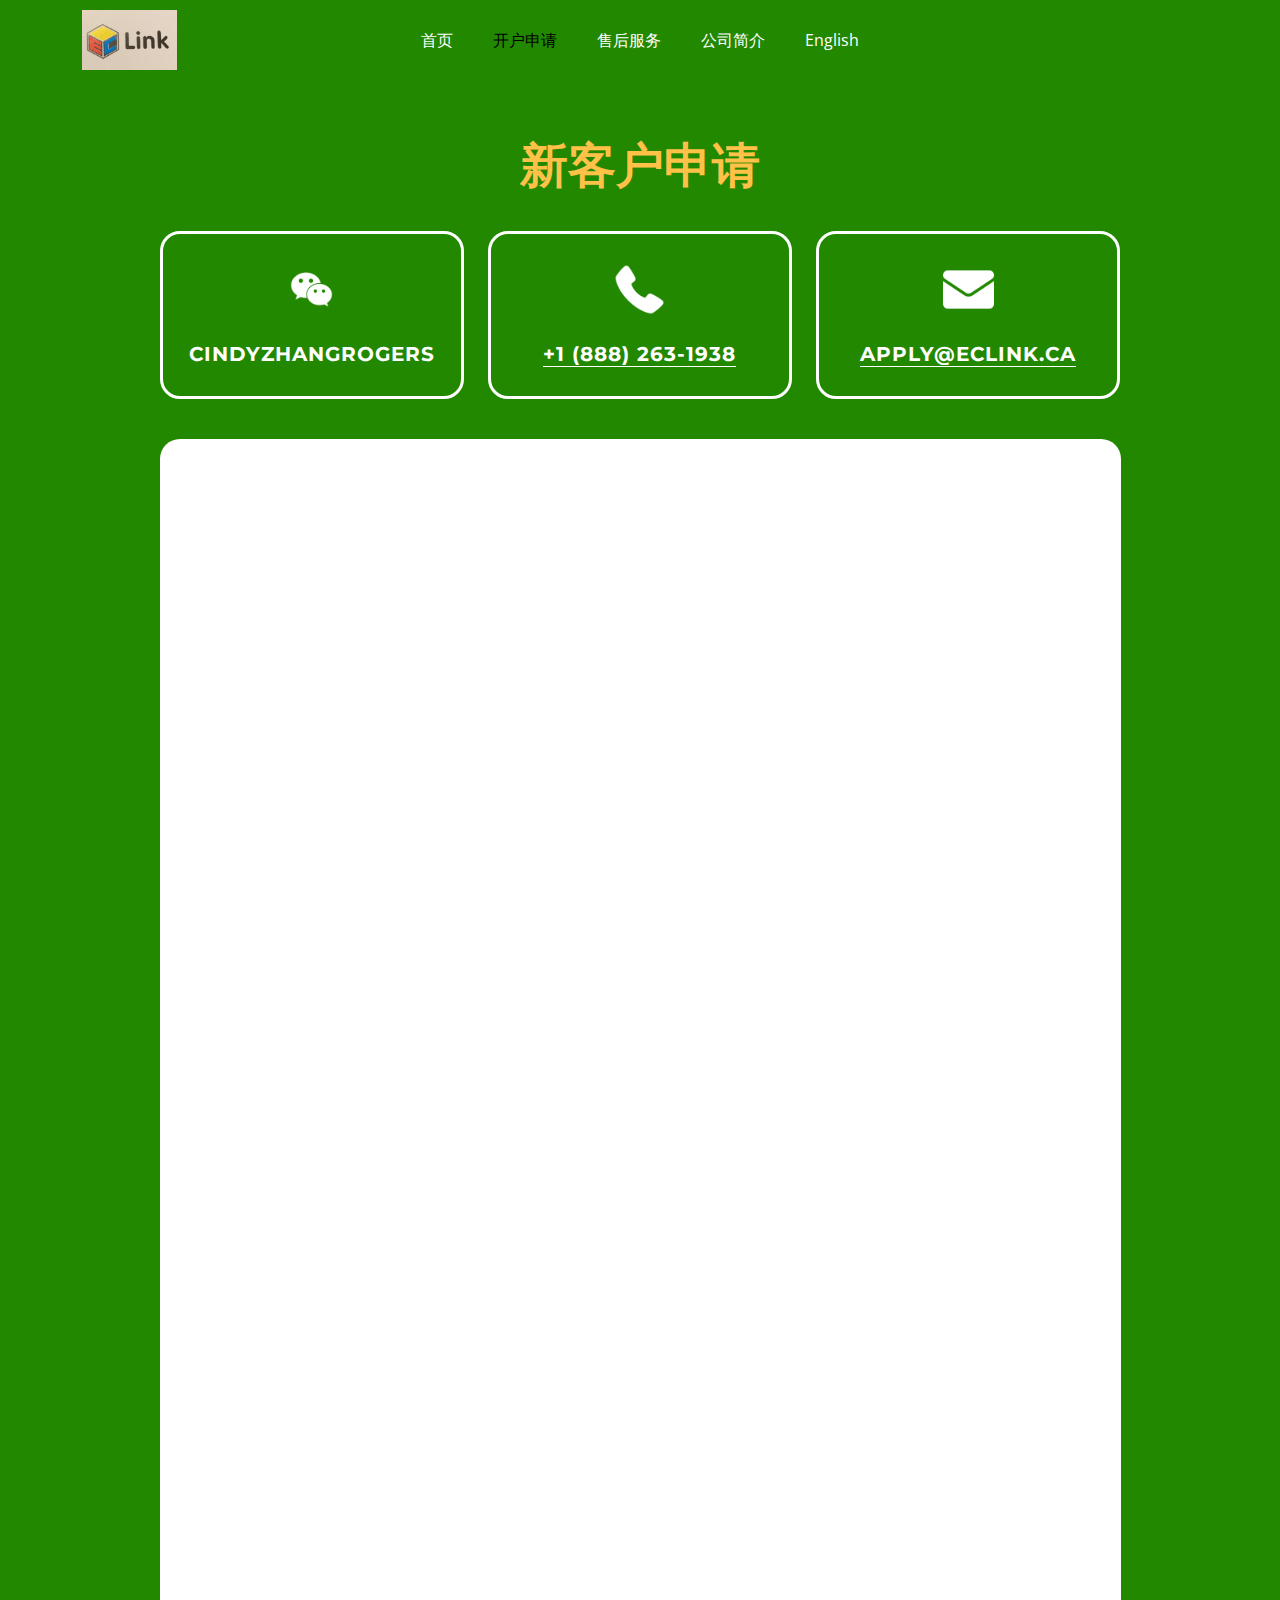
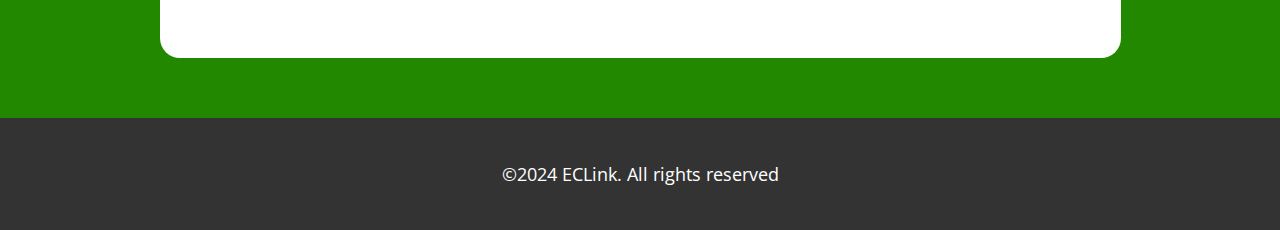
==== commit 031ba2ce: "Add files via upload" ====
--- a/Application.html
+++ b/Application.html
@@ -89,44 +89,7 @@
           </div>
         </div>
         <div class="u-align-center u-container-style u-expanded-width-sm u-expanded-width-xs u-group u-radius-20 u-shape-round u-white u-group-1">
-          <div class="u-container-layout u-valign-middle-lg u-valign-middle-md u-valign-middle-sm u-valign-middle-xl u-container-layout-4">
-            <div class="u-form u-form-1">
-              <form action="https://forms.nicepagesrv.com/v2/form/process" class="u-clearfix u-form-spacing-15 u-form-vertical u-inner-form" source="email" name="form" style="padding: 0px;">
-                <div class="u-form-group u-form-name">
-                  <label for="name-4c18" class="u-label u-label-1">公司名称</label>
-                  <input type="text" placeholder="请输入公司名称" id="name-4c18" name="companyname" class="u-grey-10 u-input u-input-rectangle u-radius-10 u-input-1" required="">
-                </div>
-                <div class="u-form-group u-form-partition-factor-2 u-form-phone u-form-group-2">
-                  <label for="phone-2d13" class="u-label u-label-2">联系电话</label>
-                  <input type="tel" pattern="\+?\d{0,3}[\s\(\-]?([0-9]{2,3})[\s\)\-]?([\s\-]?)([0-9]{3})[\s\-]?([0-9]{2})[\s\-]?([0-9]{2})" placeholder="请输入您的联系电话 (e.g. +14155552675)" id="phone-2d13" name="phone" class="u-grey-10 u-input u-input-rectangle u-radius-10 u-input-2" required="">
-                </div>
-                <div class="u-form-group u-form-name u-form-partition-factor-2 u-form-group-3">
-                  <label for="name-0b29" class="u-label u-label-3">联系人姓名</label>
-                  <input type="text" placeholder="请输入您的姓名" id="name-0b29" name="name" class="u-grey-10 u-input u-input-rectangle u-radius-10 u-input-3" required="">
-                </div>
-                <div class="u-form-email u-form-group u-form-partition-factor-2">
-                  <label for="email-4c18" class="u-label u-label-4">Email</label>
-                  <input type="email" placeholder="请输入有效的邮箱" id="email-4c18" name="email" class="u-grey-10 u-input u-input-rectangle u-radius-10 u-input-4" required="">
-                </div>
-                <div class="u-form-group u-form-partition-factor-2 u-form-group-5">
-                  <label for="text-0047" class="u-label u-label-5">微信号</label>
-                  <input type="text" placeholder="请输入微信号" id="text-0047" name="wechat" class="u-grey-10 u-input u-input-rectangle u-radius-10 u-input-5">
-                </div>
-                <div class="u-form-group u-form-message">
-                  <label for="message-4c18" class="u-label u-label-6">需求描述</label>
-                  <textarea placeholder="​请描述您公司的大概业务，需要刷卡机实现什么功能，感兴趣的POS机型号" rows="4" cols="50" id="message-4c18" name="message" class="u-grey-10 u-input u-input-rectangle u-radius-10 u-input-6" required=""></textarea>
-                </div>
-                <div class="u-align-right u-form-group u-form-submit">
-                  <a href="#" class="u-active-palette-1-base u-border-active-palette-4-light-1 u-border-hover-palette-4-light-1 u-border-none u-btn u-btn-round u-btn-submit u-button-style u-hover-palette-1-base u-palette-4-base u-radius-10 u-btn-3">提交申请</a>
-                  <input type="submit" value="submit" class="u-form-control-hidden">
-                </div>
-                <div class="u-form-send-message u-form-send-success"> Thank you! Your message has been sent. </div>
-                <div class="u-form-send-error u-form-send-message"> Unable to send your message. Please fix errors then try again. </div>
-                <input type="hidden" value="" name="recaptchaResponse">
-                <input type="hidden" name="formServices" value="cdde18cf-fee6-e1ab-d21a-7b9072a118e2">
-              </form>
-            </div>
-          </div>
+          <iframe src="https://docs.google.com/forms/d/e/1FAIpQLSeYEP4UXFduLRnCf7_UI2xGBFviwHDBrCgoytUw9pYB5HP6Bw/viewform?embedded=true" width="100%" height="1219" frameborder="0" marginheight="0" marginwidth="0">Loading…</iframe>
         </div>
       </div>
       
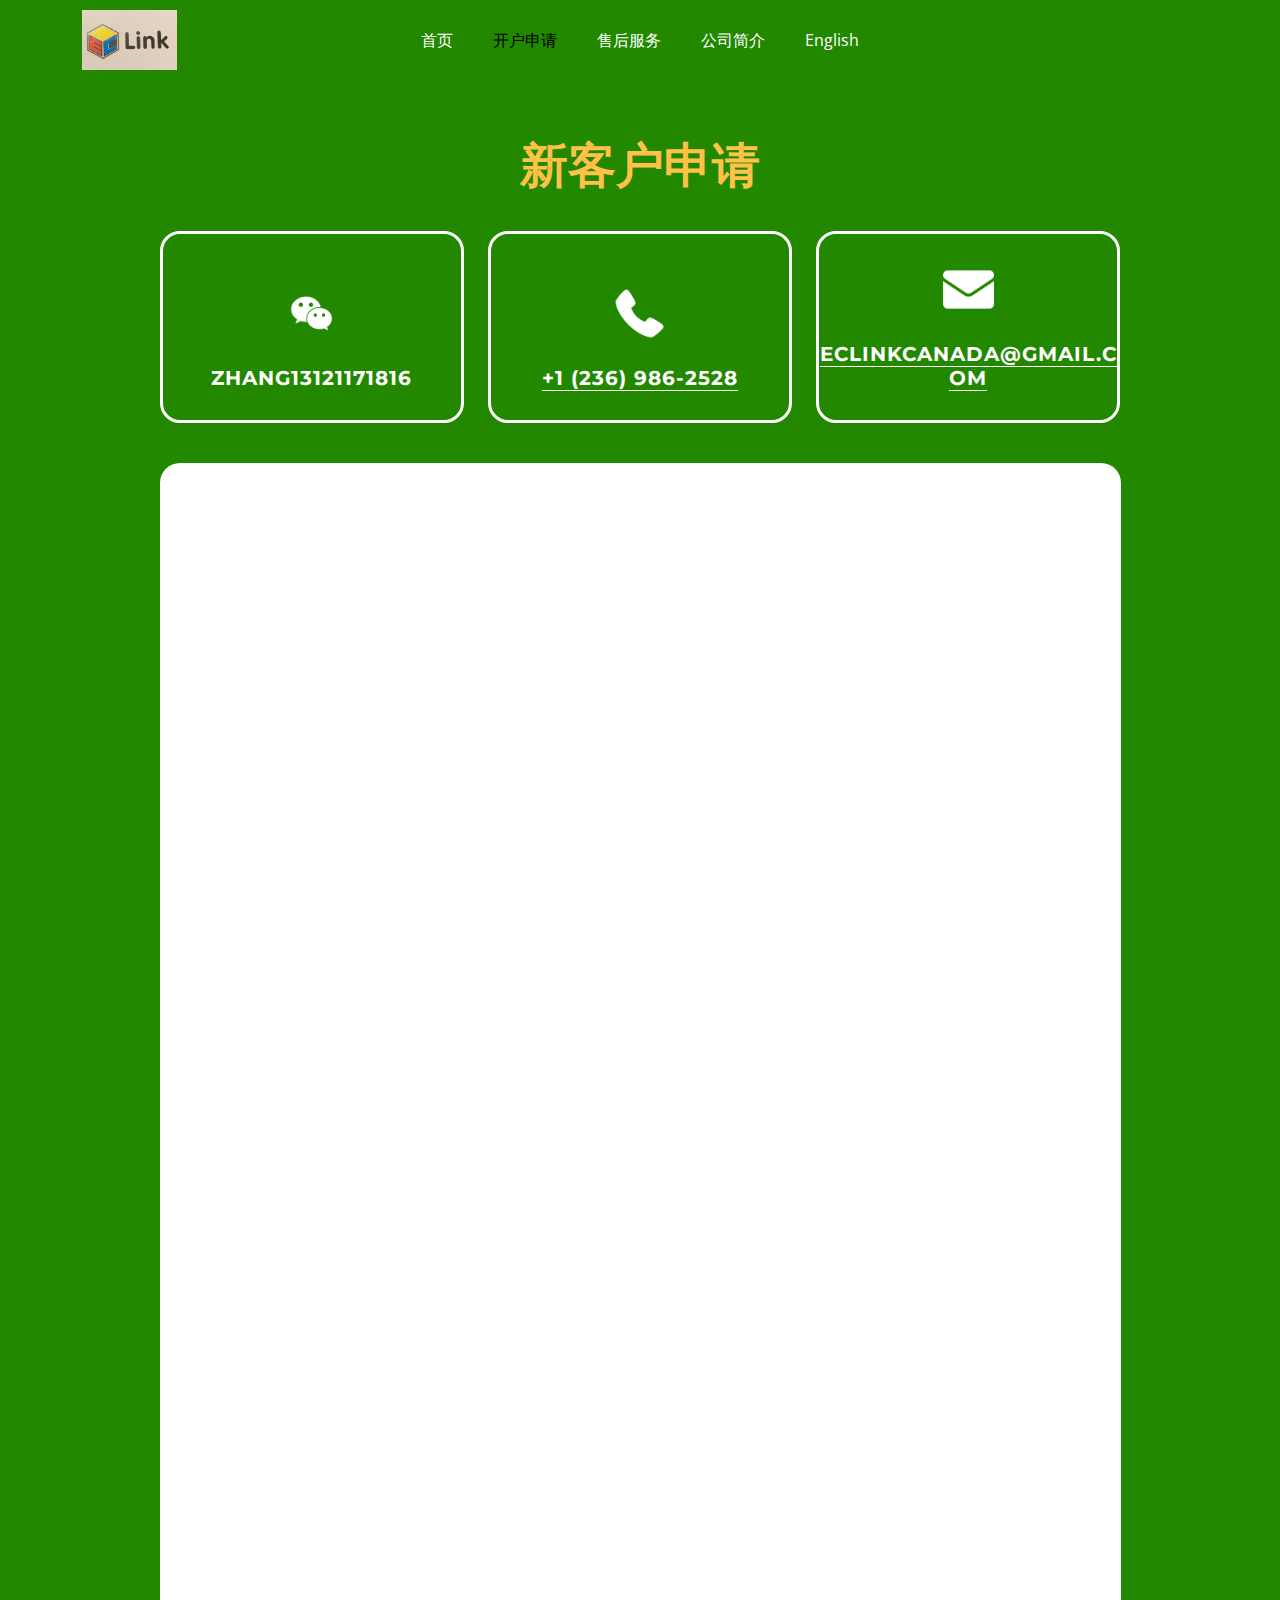
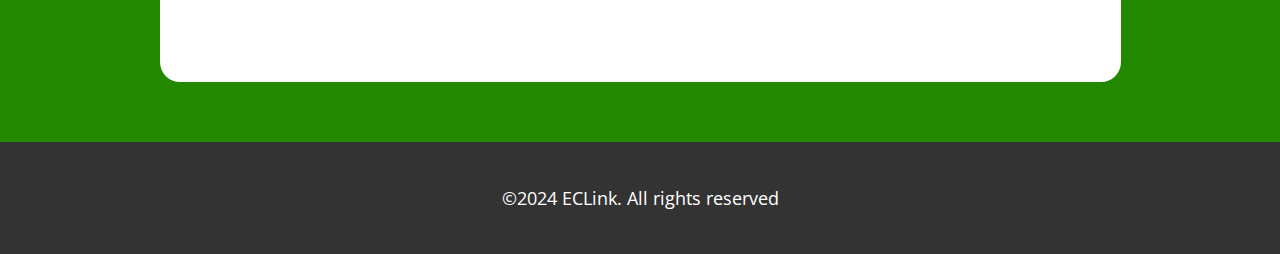
==== commit c92e8cff: "Add files via upload" ====
--- a/Application.html
+++ b/Application.html
@@ -69,20 +69,20 @@
           <div class="u-repeater u-repeater-1">
             <div class="u-align-center u-border-3 u-border-white u-container-style u-hover-feature u-list-item u-radius u-repeater-item u-shape-round u-list-item-1">
               <div class="u-container-layout u-similar-container u-valign-bottom u-container-layout-1"><span class="u-file-icon u-hover-feature u-icon u-text-white u-icon-1"><img src="images/3128220-93ff8251.png" alt=""></span>
-                <h6 class="u-text u-text-2"> cindyzhangrogers</h6>
+                <h6 class="u-text u-text-2"> zhang13121171816</h6>
               </div>
             </div>
             <div class="u-align-center u-border-3 u-border-white u-container-style u-hover-feature u-list-item u-radius u-repeater-item u-shape-round u-list-item-2">
               <div class="u-container-layout u-similar-container u-valign-bottom u-container-layout-2"><span class="u-file-icon u-hover-feature u-icon u-icon-rectangle u-text-white u-icon-2"><img src="images/3059446-c2c5b33e.png" alt=""></span>
                 <h6 class="u-text u-text-3">
-                  <a class="u-active-none u-border-1 u-border-active-palette-4-light-2 u-border-hover-palette-4-light-2 u-border-no-left u-border-no-right u-border-no-top u-border-white u-bottom-left-radius-0 u-bottom-right-radius-0 u-btn u-button-link u-button-style u-hover-none u-none u-radius-0 u-text-active-palette-4-light-2 u-text-body-alt-color u-text-hover-palette-4-light-2 u-top-left-radius-0 u-top-right-radius-0 u-btn-1"> +1 (888) 263-1938</a>
+                  <a class="u-active-none u-border-1 u-border-active-palette-4-light-2 u-border-hover-palette-4-light-2 u-border-no-left u-border-no-right u-border-no-top u-border-white u-bottom-left-radius-0 u-bottom-right-radius-0 u-btn u-button-link u-button-style u-hover-none u-none u-radius-0 u-text-active-palette-4-light-2 u-text-body-alt-color u-text-hover-palette-4-light-2 u-top-left-radius-0 u-top-right-radius-0 u-btn-1"> +1 (236) 986-2528</a>
                 </h6>
               </div>
             </div>
             <div class="u-align-center u-border-3 u-border-white u-container-style u-hover-feature u-list-item u-radius u-repeater-item u-shape-round u-list-item-3">
               <div class="u-container-layout u-similar-container u-valign-bottom u-container-layout-3"><span class="u-file-icon u-hover-feature u-icon u-icon-rectangle u-text-white u-icon-3"><img src="images/2099199-390ae0a7.png" alt=""></span>
                 <h6 class="u-text u-text-4">
-                  <a href="mailto:apply@eclink.ca" class="u-active-none u-border-1 u-border-active-palette-4-light-2 u-border-hover-palette-4-light-2 u-border-no-left u-border-no-right u-border-no-top u-border-white u-btn u-button-link u-button-style u-hover-none u-none u-text-active-palette-4-light-2 u-text-body-alt-color u-text-hover-palette-4-light-2 u-btn-2" data-animation-name="" data-animation-duration="0" data-animation-delay="0" data-animation-direction="">apply@eclink.ca</a>
+                  <a href="mailto:apply@eclink.ca" class="u-active-none u-border-1 u-border-active-palette-4-light-2 u-border-hover-palette-4-light-2 u-border-no-left u-border-no-right u-border-no-top u-border-white u-btn u-button-link u-button-style u-hover-none u-none u-text-active-palette-4-light-2 u-text-body-alt-color u-text-hover-palette-4-light-2 u-btn-2" data-animation-name="" data-animation-duration="0" data-animation-delay="0" data-animation-direction="">eclinkcanada@gmail.com</a>
                 </h6>
               </div>
             </div>
